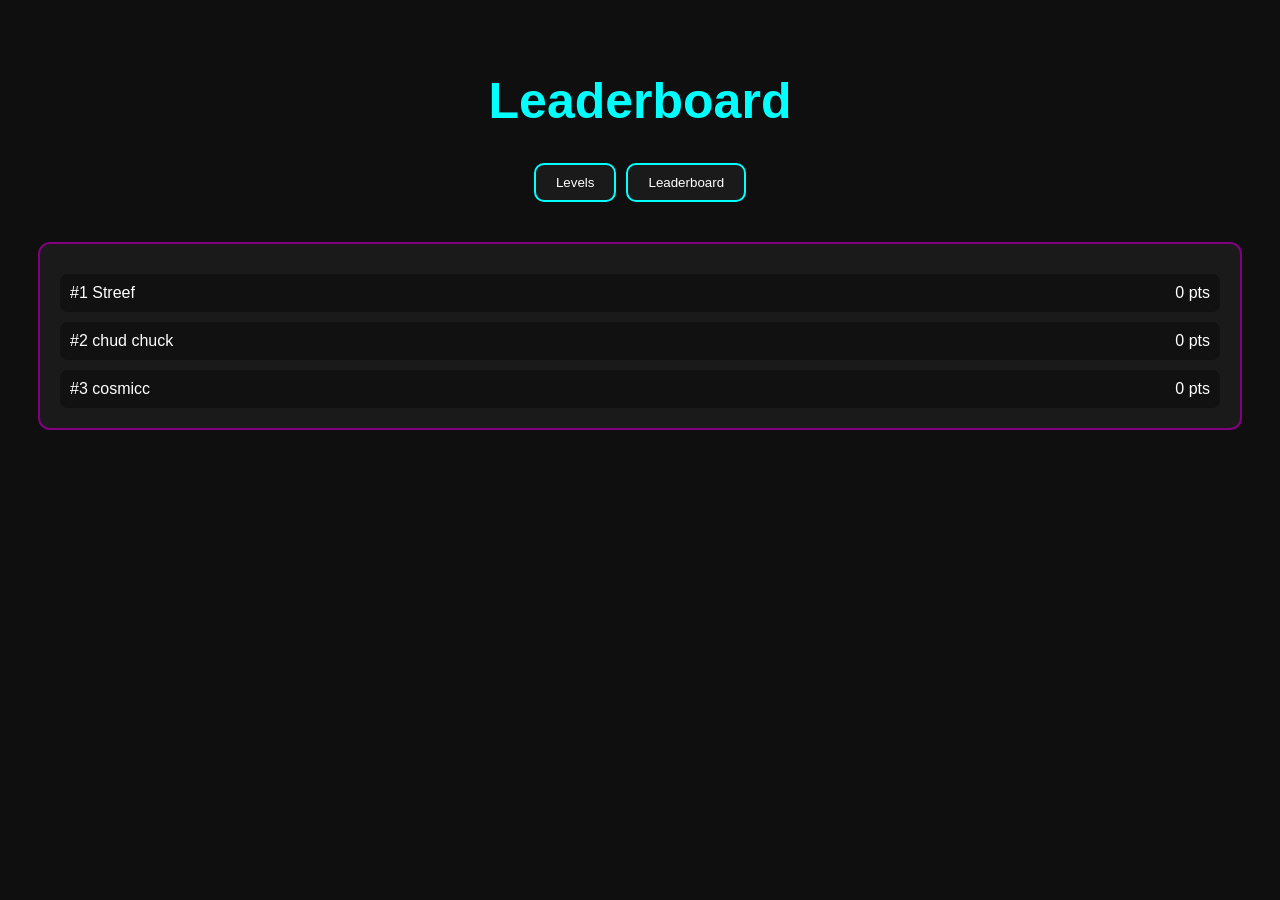
==== leaderboard.html @ ab7c30ab "Create leaderboard.html" ====
<!DOCTYPE html>
<html>
<head>
    <title>TheChuckList - Leaderboard</title>
    <link rel="stylesheet" href="style.css">
</head>

<body>

    <h1>Leaderboard</h1>

    <div class="top-bar">
        <a href="index.html"><button>Levels</button></a>
        <a href="leaderboard.html"><button>Leaderboard</button></a>
    </div>

    <div class="leaderboard">

        <div class="player">
            <span>#1 Streef</span>
            <span>0 pts</span>
        </div>

        <div class="player">
            <span>#2 chud chuck</span>
            <span>0 pts</span>
        </div>

        <div class="player">
            <span>#3 cosmicc</span>
            <span>0 pts</span>
        </div>

    </div>

</body>
</html>
---- style.css ----
body {
    background: #0f0f0f;
    color: white;
    font-family: Arial, sans-serif;
    padding: 30px;
}

h1 {
    text-align: center;
    color: cyan;
    font-size: 50px;
}

.top-bar {
    display: flex;
    justify-content: center;
    gap: 10px;
    margin-bottom: 30px;
}

button {
    background: #1a1a1a;
    border: 2px solid cyan;
    color: white;
    padding: 10px 20px;
    border-radius: 10px;
    cursor: pointer;
}

button:hover {
    background: cyan;
    color: black;
}

.level-card {
    background: #1a1a1a;
    border: 2px solid cyan;
    border-radius: 12px;
    padding: 20px;
    margin-bottom: 20px;
    transition: 0.2s;
}

.level-card:hover {
    transform: scale(1.02);
}

.leaderboard {
    margin-top: 40px;
    background: #1a1a1a;
    border: 2px solid purple;
    border-radius: 12px;
    padding: 20px;
}

.player {
    display: flex;
    justify-content: space-between;
    margin-top: 10px;
    padding: 10px;
    background: #111;
    border-radius: 8px;
}
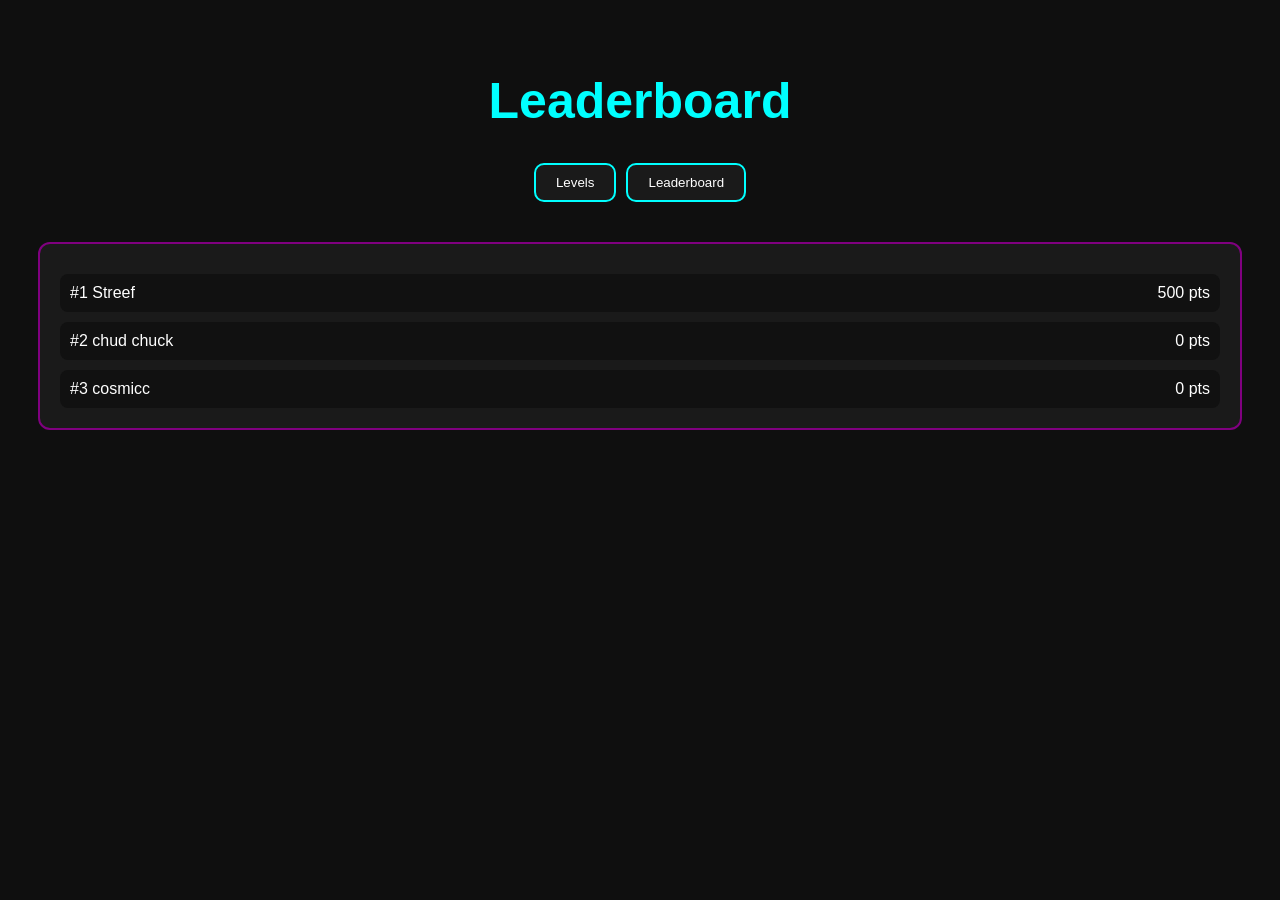
==== commit 8480b750: "Update leaderboard.html" ====
--- a/leaderboard.html
+++ b/leaderboard.html
@@ -18,7 +18,7 @@
 
         <div class="player">
             <span>#1 Streef</span>
-            <span>0 pts</span>
+            <span>500 pts</span>
         </div>
 
         <div class="player">
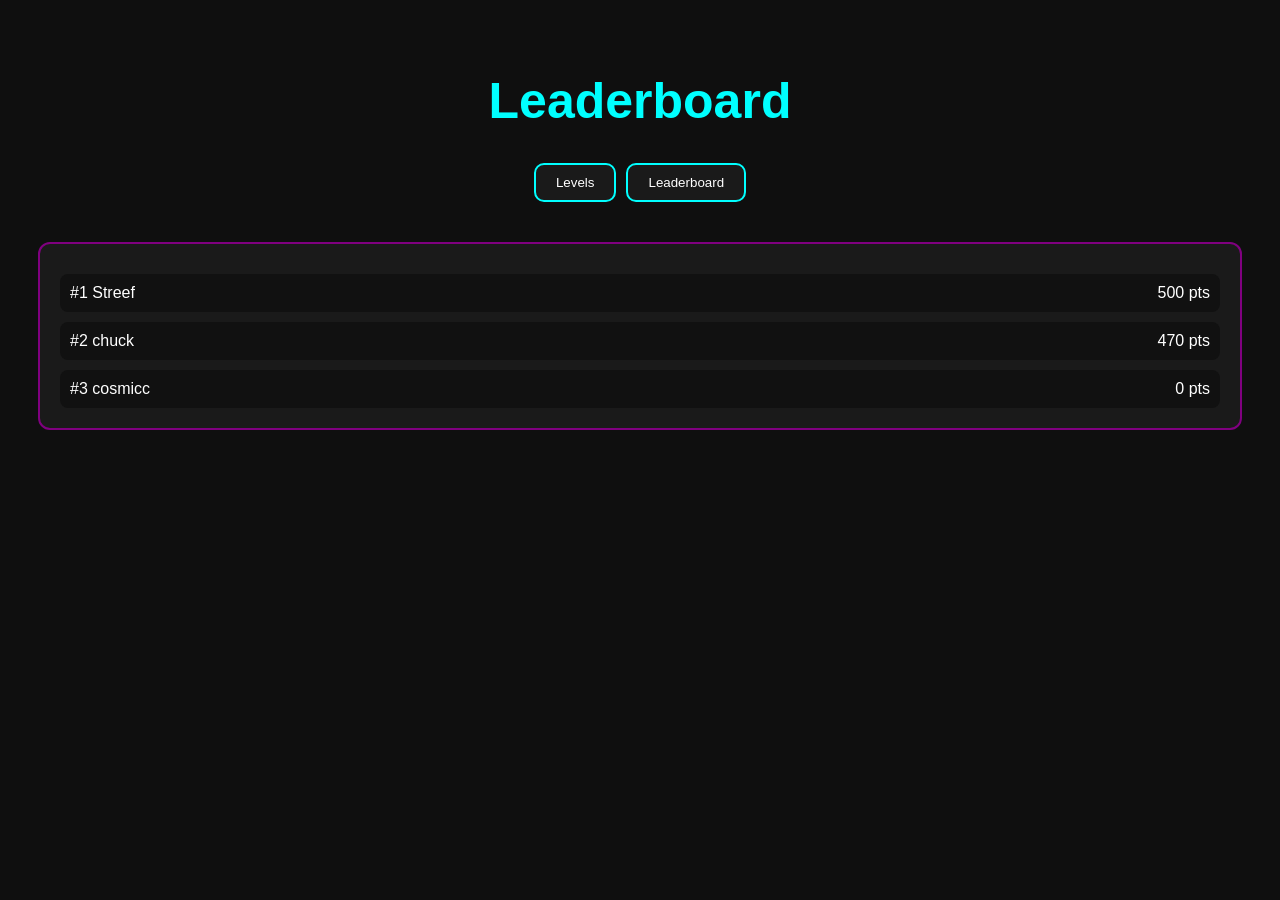
==== commit 514de196: "Update leaderboard.html" ====
--- a/leaderboard.html
+++ b/leaderboard.html
@@ -22,8 +22,8 @@
         </div>
 
         <div class="player">
-            <span>#2 chud chuck</span>
-            <span>0 pts</span>
+            <span>#2 chuck</span>
+            <span>470 pts</span>
         </div>
 
         <div class="player">
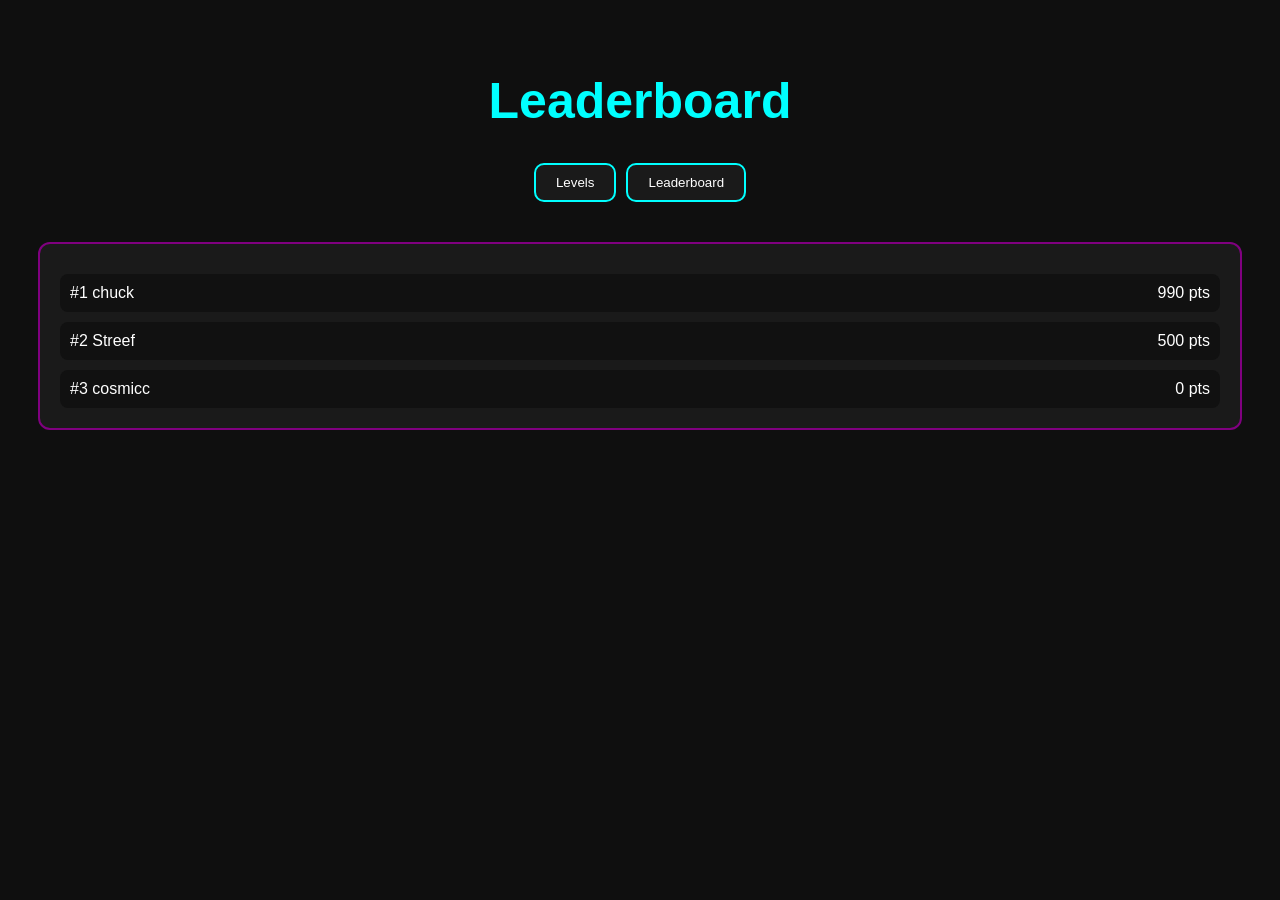
==== commit 01d45fe9: "Update leaderboard.html" ====
--- a/leaderboard.html
+++ b/leaderboard.html
@@ -17,13 +17,13 @@
     <div class="leaderboard">
 
         <div class="player">
-            <span>#1 Streef</span>
-            <span>500 pts</span>
+            <span>#1 chuck</span>
+            <span>990 pts</span>
         </div>
 
         <div class="player">
-            <span>#2 chuck</span>
-            <span>470 pts</span>
+            <span>#2 Streef</span>
+            <span>500 pts</span>
         </div>
 
         <div class="player">
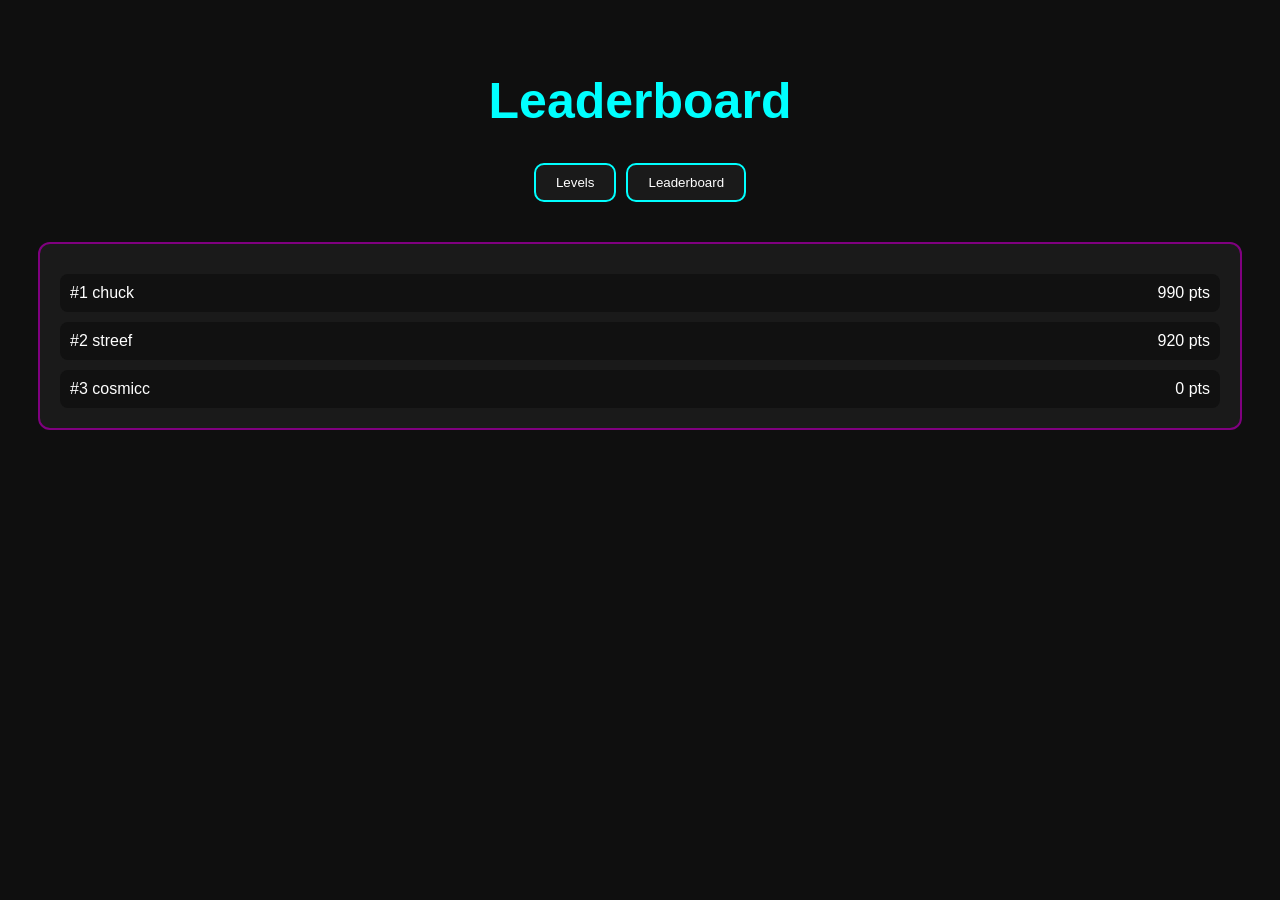
==== commit bb65d7ab: "Update leaderboard.html" ====
--- a/leaderboard.html
+++ b/leaderboard.html
@@ -22,8 +22,8 @@
         </div>
 
         <div class="player">
-            <span>#2 Streef</span>
-            <span>500 pts</span>
+            <span>#2 streef</span>
+            <span>920 pts</span>
         </div>
 
         <div class="player">
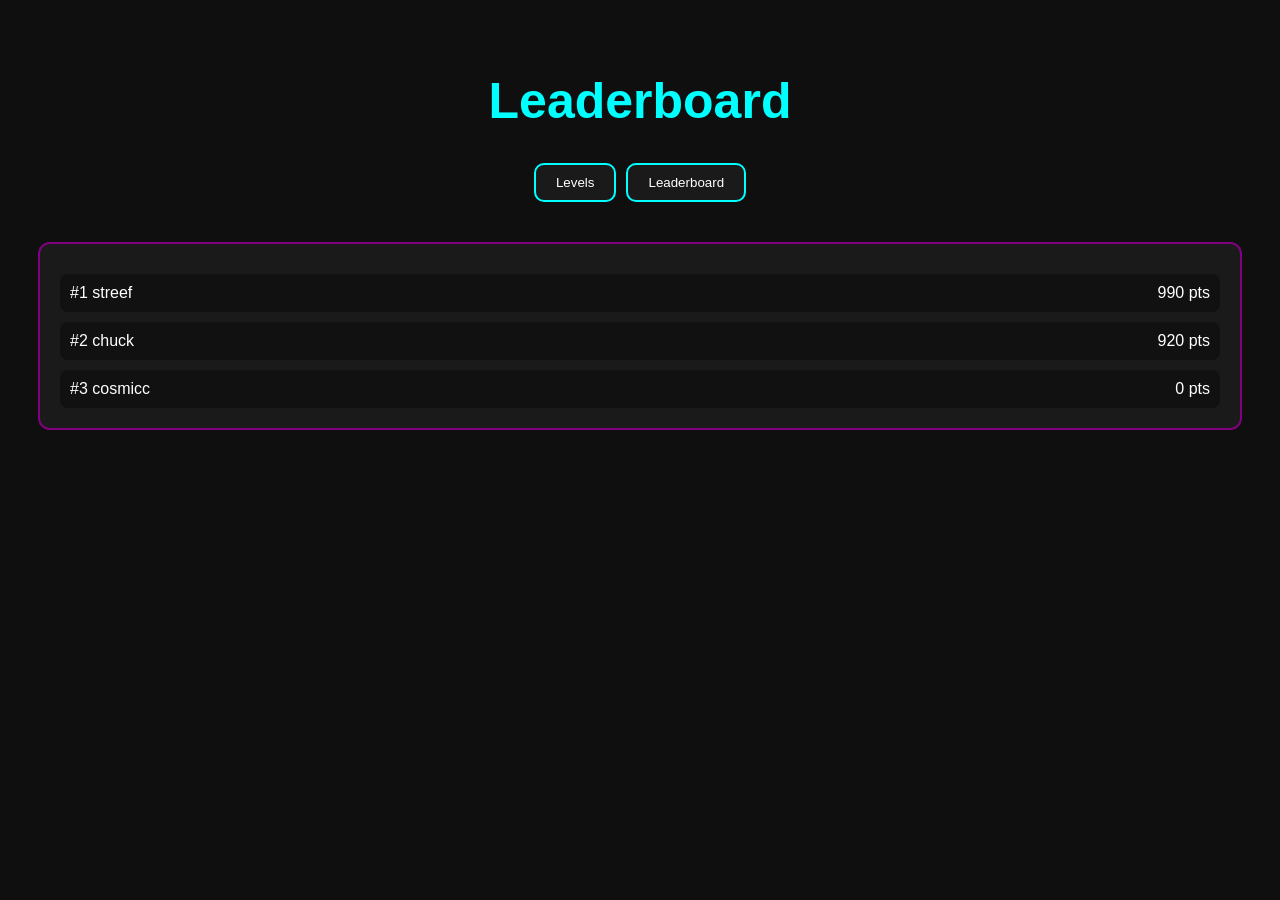
==== commit 000fc1d5: "Update leaderboard.html" ====
--- a/leaderboard.html
+++ b/leaderboard.html
@@ -17,12 +17,12 @@
     <div class="leaderboard">
 
         <div class="player">
-            <span>#1 chuck</span>
+            <span>#1 streef</span>
             <span>990 pts</span>
         </div>
 
         <div class="player">
-            <span>#2 streef</span>
+            <span>#2 chuck</span>
             <span>920 pts</span>
         </div>
 
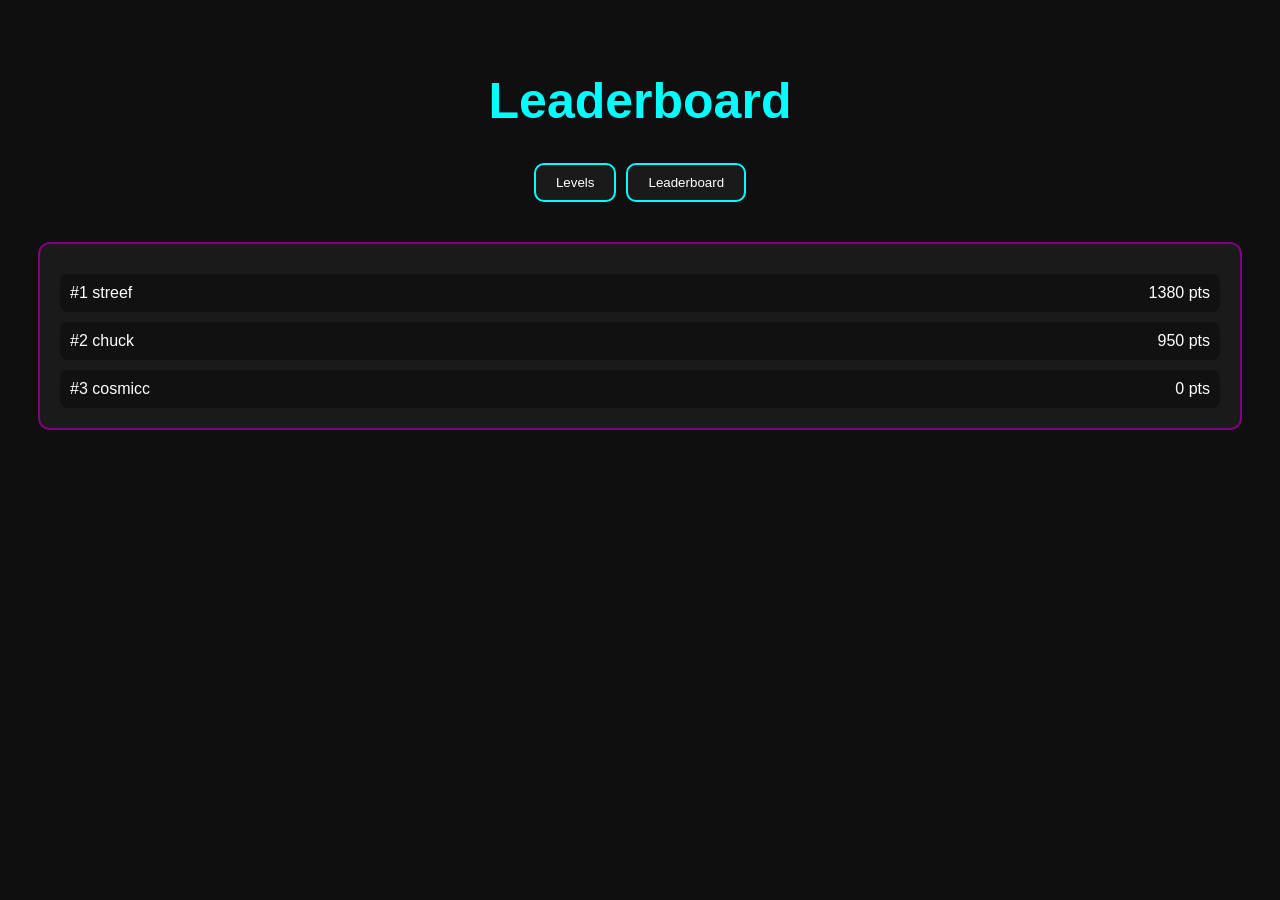
==== commit 8c16f299: "Update leaderboard.html" ====
--- a/leaderboard.html
+++ b/leaderboard.html
@@ -18,12 +18,12 @@
 
         <div class="player">
             <span>#1 streef</span>
-            <span>990 pts</span>
+            <span>1380 pts</span>
         </div>
 
         <div class="player">
             <span>#2 chuck</span>
-            <span>920 pts</span>
+            <span>950 pts</span>
         </div>
 
         <div class="player">
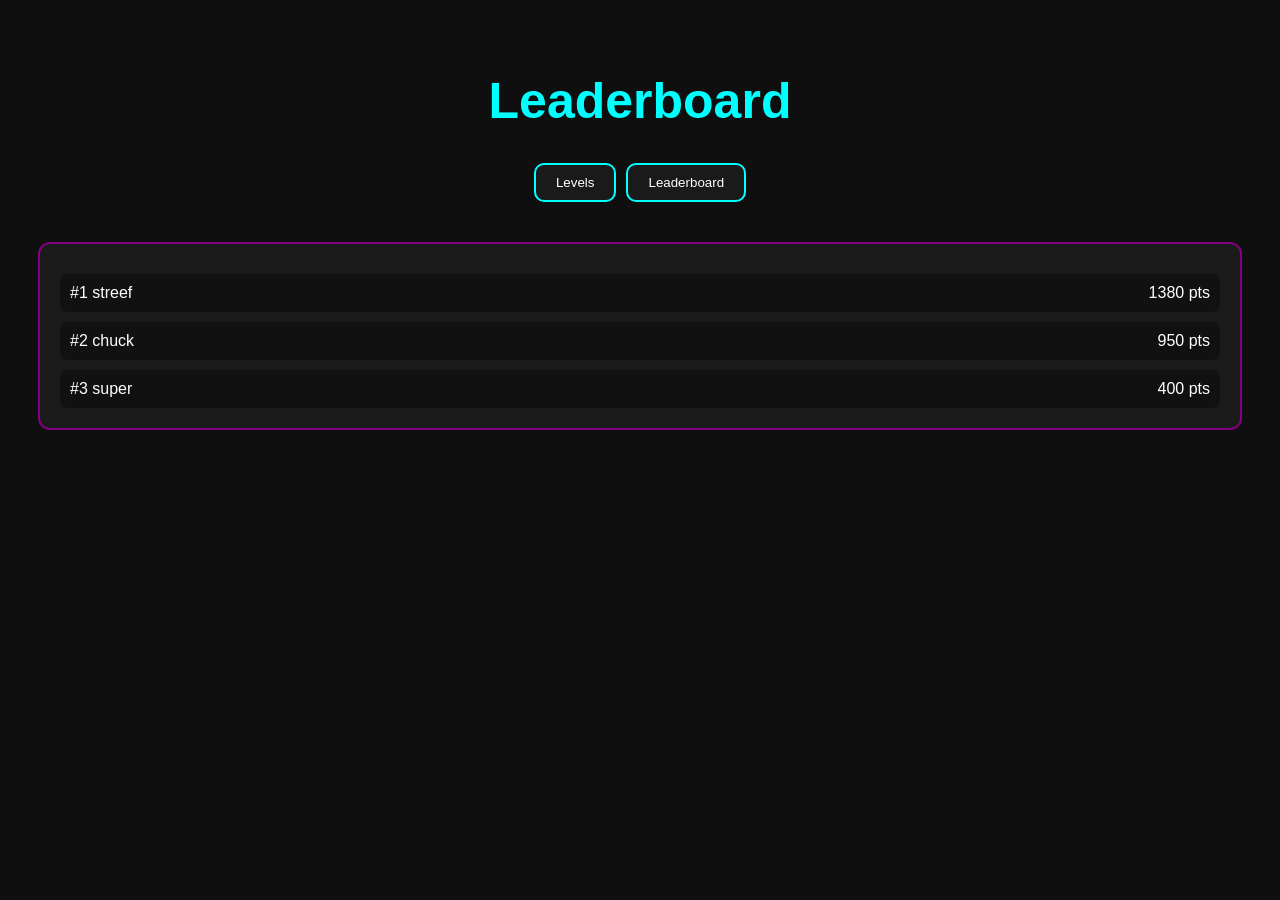
==== commit 2a18b74d: "Update leaderboard.html" ====
--- a/leaderboard.html
+++ b/leaderboard.html
@@ -27,8 +27,8 @@
         </div>
 
         <div class="player">
-            <span>#3 cosmicc</span>
-            <span>0 pts</span>
+            <span>#3 super</span>
+            <span>400 pts</span>
         </div>
 
     </div>
